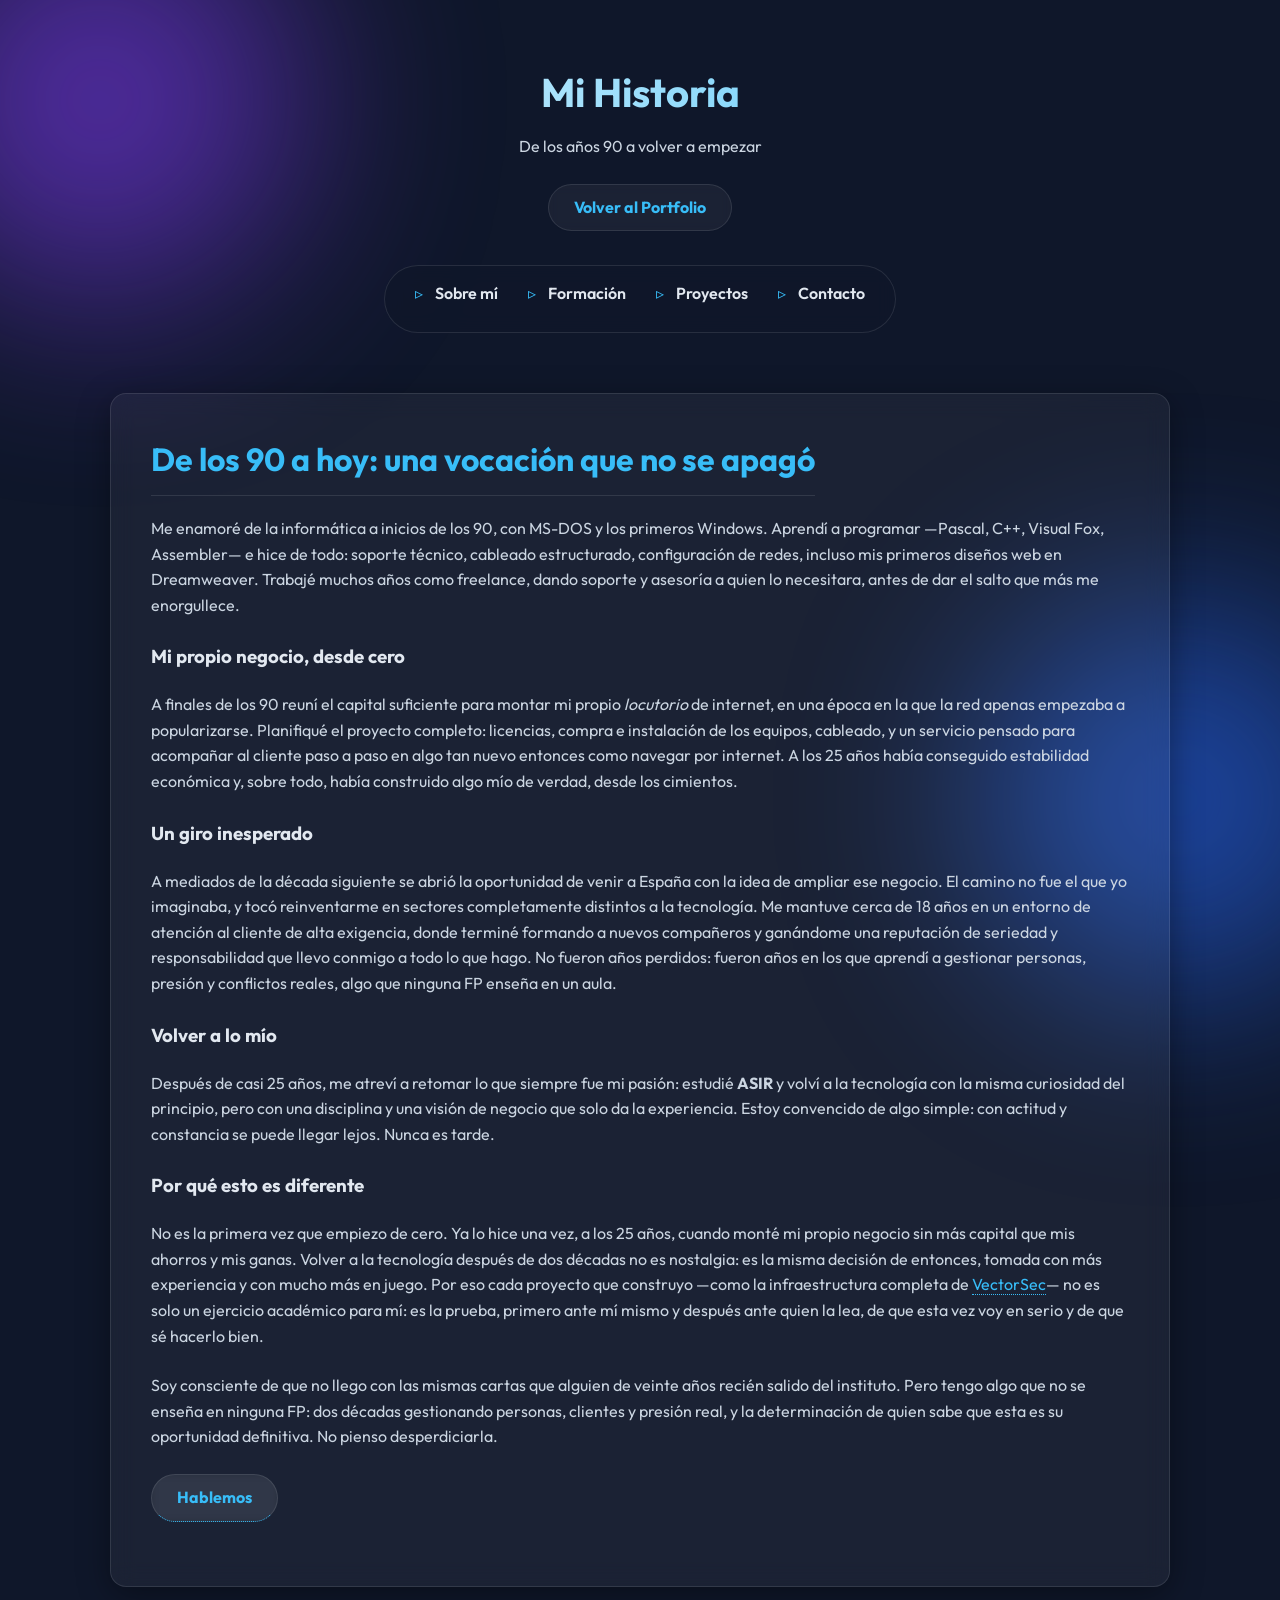
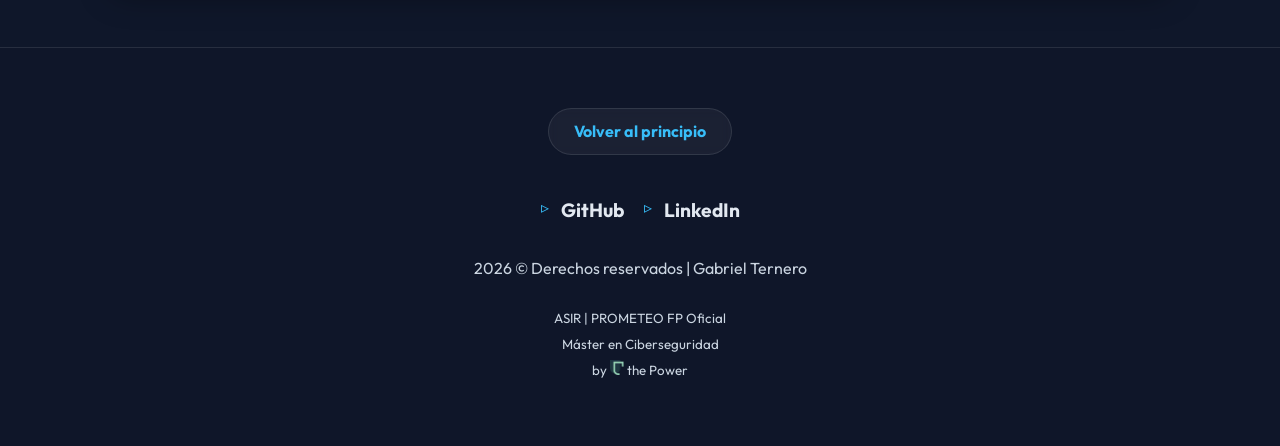
==== historia.html @ 591b1e02 "mi historia" ====
<!DOCTYPE html>
<!-- Sirve para definir el tipo de documento y la versión de HTML que se está utilizando -->
<html lang="es">
<!-- Define el idioma del documento como español -->

<head>
    <!-- "head" Etiqueta que contiene metadatos y enlaces a recursos externos -->
    <meta charset="UTF-8">
    <!-- Define la codificación de caracteres del documento como UTF-8. -->
    <meta name="viewport" content="width=device-width, initial-scale=1.0">
    <!-- Configura la vista para dispositivos móviles, asegurando que el diseño se adapte con el ancho -->
    <meta name="author" content="Gabriel Ternero">
    <!-- Indica el autor del documento -->
    <meta name="copyright" content="Gabriel Ternero 2026">
    <!-- Derechos de autor del documento -->
    <meta name="description"
        content="Mi historia: de la informática de los años 90 a volver, después de dos décadas, a construir una carrera en Administración de Sistemas y Ciberseguridad.">
    <!-- Proporciona una breve descripción del contenido del documento para los motores de búsqueda -->
    <meta name="robots" content="index, follow">
    <!-- Indica a los motores de búsqueda que indexen la página y sigan los enlaces -->
    <link rel="icon" href="./images/favicon-gt.png" type="image/png">
    <!-- Enlaza un icono que se muestra en la pestaña del navegador -->
    <title>Mi Historia | Gabriel Ternero</title>
    <!-- Título del documento que aparece en la pestaña del navegador -->
    <link rel="stylesheet" href="./styles.css">
    <!-- Referencia al archivo "styles" CSS (estilos en CSS), el mismo que el resto del sitio -->
</head>

<body> <!-- cuerpo principal del documento -->

    <div class="gradient">

        <header id="principio"> <!-- Encabezado de la página -->

            <div class="encabezado"> <!-- Caja del titulo principal -->

                <h1>Mi Historia</h1> <!-- El título principal de la página -->

                <p>De los años 90 a volver a empezar</p>

                <p class="linkProf"> <!-- Enlace de vuelta al portfolio -->
                    <a href="index.html#sobre-mi">Volver al Portfolio</a>
                </p>
            </div>
            <div>
                <nav class="navbar"> <!-- Barra de navegación con enlaces a secciones del portfolio principal -->

                    <button class="menu-toggle" aria-label="Abrir menú"> <!-- Botón para menú móvil -->

                        <span></span>
                        <span></span>
                        <span></span>

                    </button>

                    <ul class="nav-list">

                        <li><a href="index.html#sobre-mi">Sobre mí</a></li>
                        <li><a href="index.html#mi-formacion">Formación</a></li>
                        <li><a href="index.html#mis-proyectos">Proyectos</a></li>
                        <li><a href="index.html#contactar">Contacto</a></li>

                    </ul>

                </nav>
            </div>
        </header>

        <main> <!-- Contenido principal de la página -->

            <div class="formacion"> <!-- Reutilizo el estilo "cristal" de la sección Formación para esta historia -->

                <section>

                    <h2 id="mi-historia">De los 90 a hoy: una vocación que no se apagó</h2>

                    <p>Me enamoré de la informática a inicios de los 90, con MS-DOS y los primeros
                        Windows. Aprendí a programar —Pascal, C++, Visual Fox, Assembler— e hice de
                        todo: soporte técnico, cableado estructurado, configuración de redes, incluso
                        mis primeros diseños web en Dreamweaver. Trabajé muchos años como freelance,
                        dando soporte y asesoría a quien lo necesitara, antes de dar el salto que más
                        me enorgullece.</p>

                    <h3>Mi propio negocio, desde cero</h3>

                    <p>A finales de los 90 reuní el capital suficiente para montar mi propio
                        <em>locutorio</em> de internet, en una época en la que la red apenas empezaba a
                        popularizarse. Planifiqué el proyecto completo: licencias, compra e instalación
                        de los equipos, cableado, y un servicio pensado para acompañar al cliente paso
                        a paso en algo tan nuevo entonces como navegar por internet. A los 25 años había
                        conseguido estabilidad económica y, sobre todo, había construido algo mío de
                        verdad, desde los cimientos.</p>

                    <h3>Un giro inesperado</h3>

                    <p>A mediados de la década siguiente se abrió la oportunidad de venir a España con
                        la idea de ampliar ese negocio. El camino no fue el que yo imaginaba, y tocó
                        reinventarme en sectores completamente distintos a la tecnología. Me mantuve
                        cerca de 18 años en un entorno de atención al cliente de alta exigencia, donde
                        terminé formando a nuevos compañeros y ganándome una reputación de seriedad y
                        responsabilidad que llevo conmigo a todo lo que hago. No fueron años perdidos:
                        fueron años en los que aprendí a gestionar personas, presión y conflictos reales,
                        algo que ninguna FP enseña en un aula.</p>

                    <h3>Volver a lo mío</h3>

                    <p>Después de casi 25 años, me atreví a retomar lo que siempre fue mi pasión: estudié
                        <b>ASIR</b> y volví a la tecnología con la misma curiosidad del principio, pero
                        con una disciplina y una visión de negocio que solo da la experiencia. Estoy
                        convencido de algo simple: con actitud y constancia se puede llegar lejos. Nunca
                        es tarde.</p>

                    <h3>Por qué esto es diferente</h3>

                    <p>No es la primera vez que empiezo de cero. Ya lo hice una vez, a los 25 años,
                        cuando monté mi propio negocio sin más capital que mis ahorros y mis ganas.
                        Volver a la tecnología después de dos décadas no es nostalgia: es la misma
                        decisión de entonces, tomada con más experiencia y con mucho más en juego. Por
                        eso cada proyecto que construyo —como la infraestructura completa de
                        <a href="https://github.com/GabTS75/vectorsec-project" target="_blank" rel="noopener noreferrer">VectorSec</a>—
                        no es solo un ejercicio académico para mí: es la prueba, primero ante mí mismo y
                        después ante quien la lea, de que esta vez voy en serio y de que sé hacerlo bien.</p>

                    <p>Soy consciente de que no llego con las mismas cartas que alguien de veinte años
                        recién salido del instituto. Pero tengo algo que no se enseña en ninguna FP: dos
                        décadas gestionando personas, clientes y presión real, y la determinación de quien
                        sabe que esta es su oportunidad definitiva. No pienso desperdiciarla.</p>

                    <p class="linkProf">
                        <a href="index.html#contactar">Hablemos</a>
                    </p>

                </section>

            </div>

        </main>

        <footer id="enlaces"> <!--- Pie de página del documento -->

            <p class="linkProf">
                <a href="#principio">Volver al principio</a>
            </p>

            <div class="links"> <!-- Caja del pie de página -->
                <ul>
                    <li> <!-- Elementos de la lista en línea. -->
                        <a href="https://github.com/GabTS75" target="_blank" rel="noopener noreferrer">GitHub</a>
                    </li>
                    <li>
                        <a href="https://www.linkedin.com/in/jgabrielts/" target="_blank"
                            rel="noopener noreferrer">LinkedIn</a>
                    </li>
                </ul>
            </div>

            <p>2026 &copy; Derechos reservados | Gabriel Ternero</p>
            <p>
                <small>ASIR | PROMETEO FP Oficial <br>
                    Máster en Ciberseguridad <br>
                    by <img src="./images/thepower.png" alt="Logo The Power" style="height: 1.1em;"> the Power
                </small>
            </p>

        </footer>

    </div>

    <script> // Script para el menú de navegación responsive (idéntico al de index.html)
        const menuToggle = document.querySelector('.menu-toggle'); // Selecciona el botón del menú
        const navList = document.querySelector('.nav-list'); // Selecciona la lista de navegación

        menuToggle.addEventListener('click', () => { // Evento de clic en el botón del menú
            navList.classList.toggle('active');
            menuToggle.classList.toggle('open');
        });

        // Cerrar menú al hacer clic en un enlace
        document.querySelectorAll('.nav-list a').forEach(link => { // Selecciona todos los enlaces de la lista de navegación
            link.addEventListener('click', () => { // Evento de clic en cada enlace
                navList.classList.remove('active');
                menuToggle.classList.remove('open');
            });
        });
    </script>

</body>

</html>
---- styles.css ----
@import url("https://fonts.googleapis.com/css2?family=Outfit:wght@300;400;600;700&display=swap");
/* Importamos la fuente 'Outfit' desde Google Fonts */

/* 1. VARIABLES Y CONFIGURACIÓN */
:root {
    --bg-dark: #0f172a;
    /* Azul muy oscuro de fondo */
    --bg-medium: rgba(15, 23, 42, 0.8);
    /* Azul oscuro semi-transparente para capas intermedias */
    --glass-bg: rgba(255, 255, 255, 0.05);
    /* Blanco muy transparente */
    --glass-border: rgba(255, 255, 255, 0.1);
    /* Borde sutil para el efecto cristal */
    --glass-shadow: 0 8px 32px 0 rgba(0, 0, 0, 0.37);
    /* Sombra para dar profundidad */

    --text-main: #e2e8f0;
    /* Blanco opaco para el texto principal */
    --text-muted: #94a3b8;
    /* Gris azulado */
    --text-smoke: #cbd5e1;
    /* Gris claro para el texto secundario */
    --accent: #38bdf8;
    /* Azul cian brillante */
    --accent-hover: #0ea5e9;
    /* Azul cian más oscuro para el hover */

    --gradient-blob-1: #7c3aed;
    /* Violeta */
    --gradient-blob-2: #2563eb;
    /* Azul */
}

* {
    /* Reseteo básico y configuración global */
    margin: 0;
    padding: 0;
    box-sizing: border-box;
    /* Para que el padding no afecte al tamaño total */
    cursor: default !important;
    /* Cursor por defecto (quito la manito del maouse para los links)*/
    /* Si se requiere restaurar (que cambie a "manito" en los enlaces, se elimina esa línea */
}

html {
    scroll-behavior: smooth;
    /* Desplazamiento suave al hacer clic en enlaces de navegación */
}

body {
    font-family: 'Outfit', sans-serif;
    /* Uso una fuente moderna o en su defecto la sans-serif */
    background-color: var(--bg-dark);
    /* Fondo oscuro sólido para un mejor contraste con el efecto cristal */
    color: var(--text-main);
    /* Color de texto principal */
    line-height: 1.6;
    /* Para mejor legibilidad */
    overflow-x: hidden;
    /* Evita el scroll horizontal causado por los blobs animados */
    position: relative;
    /* Para posicionar los blobs de fondo */
}

/* Fondo abstracto animado (Blobs de color detrás del cristal) */
body::before,
body::after {
    content: '';
    /* Elementos vacíos para los blobs de fondo */
    position: fixed;
    /* Fijo para que se mantengan en su lugar al hacer scroll */
    width: 400px;
    height: 400px;
    border-radius: 50%;
    filter: blur(100px);
    /* Ese desenfoque es el que "crea el ambiente" */
    z-index: -1;
    /* Detrás de todo el contenido */
    opacity: 0.6;
    /* Opacidad para que no sean demasiado intrusivos */
    animation: blobAnimation 20s infinite;
    /* Animación suave y lenta */
}

/* Blob Violeta */
body::before {
    background: var(--gradient-blob-1);
    top: -100px;
    left: -100px;
}

/* Blob Azul */
body::after {
    background: var(--gradient-blob-2);
    bottom: -100px;
    right: -100px;
}

/* 2. CLASES (Estilo Cristal) */
.glass,
.sobreMi,
.formacion,
.proyectos,
.contacto {
    background: var(--glass-bg);
    /* Fondo semi-transparente para el efecto cristal */
    backdrop-filter: blur(12px);
    /* Efecto de vidrio esmerilado */
    -webkit-backdrop-filter: blur(12px);
    /* Soporte Safari y Edge */
    border: 1px solid var(--glass-border);
    /* Borde sutil para definir el cristal */
    border-radius: 16px;
    box-shadow: var(--glass-shadow);
}

/* Contenedores principales */
main {
    max-width: 1100px;
    /* Ancho máximo para evitar que el contenido se extienda demasiado en pantallas grandes */
    margin: 40px auto;
    /* Margen superior e inferior a 40px y centrado automático */
    padding: 0 20px;
    /* Espacio lateral de 20px */
    display: flex;
    /* Usamos flexbox para organizar las secciones principales */
    flex-direction: column;
    /* Las secciones se apilan verticalmente */
    gap: 60px;
    /* Separación entre grandes bloques */
}

/* 3. HEADER Y NAV */
header {
    text-align: center;
    padding: 60px 20px 10px 20px;
    /* Espacio de 40px arriba, 20px derecha, 10px abajo y 20px izquierda */
    margin-bottom: 20px;
    /* Espacio debajo del header para separar del contenido */
}

.linkProf a {
    display: inline-block;
    /* Para que el enlace se comporte como un bloque y podamos aplicar padding */
    text-decoration: none;
    /* Quitamos el subrayado */
    background: var(--glass-bg);
    /* Fondo tipo cristal */
    color: var(--accent);
    /* Usamos el azul cian del diseño */
    padding: 10px 25px;
    border-radius: 50px;
    border: 1px solid var(--glass-border);
    /* Borde sutil para el efecto cristal */
    backdrop-filter: blur(5px);
    /* Un poco de desenfoque para el botón */
    font-weight: bold;
    transition: all 0.3s ease;
}

.linkProf a:hover {
    background: rgba(56, 189, 248, 0.2);
    /* Un leve brillo azul */
    color: #fff;
    border-color: var(--accent);
    /* Borde más brillante al hacer hover */
    transform: translateY(-2px);
    /* Pequeño levantamiento al hacer hover */
}

/* Enlaces dentro del párrafo narrativo (para historia.html) */
.formacion p a,
.sobreMi p a {
    color: var(--accent);
    text-decoration: none;
    border-bottom: 1px dotted var(--accent);
    transition: color 0.2s, border-color 0.2s;
}

.formacion p a:hover,
.sobreMi p a:hover {
    color: #fff;
    border-bottom-color: #fff;
}

h1 {
    font-size: 2.5rem;
    background: linear-gradient(to right, #fff, var(--accent));
    /* Degradado para el título */
    background-clip: text;
    /* Clipa el fondo al texto */
    -webkit-background-clip: text;
    /* Soporte Safari y Edge */
    -webkit-text-fill-color: transparent;
    /* Se ve el texto con el degradado */
    margin-bottom: 10px;
}

.infoProf small {
    color: var(--text-muted);
    /* Color gris azulado para el texto secundario */
    font-size: 0.9em;
}

/* Navegación */
.navbar {
    display: flex;
    /* Usamos flexbox para centrar el menú */
    justify-content: center;
    /* Centramos horizontalmente */
    padding: 10px 0;
}

.nav-list {
    list-style: none;
    /* Quitamos los puntos de la lista */
    display: flex;
    gap: 30px;
    background: var(--bg-medium);
    /* Fondo algo más opaco y transparente para el menú */
    padding: 15px 30px;
    border-radius: 50px;
    border: 1px solid var(--glass-border);
    backdrop-filter: blur(10px);
    /* Efecto cristal */
}

.nav-list a {
    text-decoration: none;
    /* Quitamos el subrayado */
    color: var(--text-main);
    font-weight: 600;
    transition: color 0.3s;
}

.nav-list a:hover {
    color: var(--accent);
    /* Efecto hover azul brillante */
}

/* Botón Hamburguesa (no se ve en el PC) */
.menu-toggle {
    display: none;
    /* Se muestra solo en móvil con media query */
    background: none;
    /* Sin fondo para el botón */
    border: none;
    flex-direction: column;
    gap: 5px;
}

/* Las tres líneas del botón hamburguesa */
.menu-toggle span {
    display: block;
    /* Cada línea es un bloque */
    width: 25px;
    /* Ancho de las líneas */
    height: 3px;
    background-color: var(--text-main);
    border-radius: 3px;
    transition: 0.3s;
}

/* 4. SECCIÓN "Sobre mí" */
.sobreMi {
    padding: 40px;
    /* Espacio interno para que el contenido no toque los bordes del cristal */
}

/* Mi imagen flotante pero moderna */
.sobreMi figure {
    float: right;
    /* Imagen flotante a la derecha */
    width: 200px;
    /* Ancho fijo para la imagen */
    margin-top: 110px;
    /* Para que la imagen quede alineada con el título */
    margin-left: 30px;
    margin-bottom: 10px;
    position: relative;
}

.sobreMi img {
    width: 100%;
    /* La imagen ocupa todo el ancho del contenedor */
    border-radius: 12px;
    border: 2px solid var(--accent);
    /* Borde azul cian para destacar la imagen */
    box-shadow: 0 0 20px rgba(56, 189, 248, 0.3);
    /* Resplandor azul cian */
}

/* Mi nombre al pie de la foto, centrado y estilizado */
.sobreMi figcaption {
    text-align: center;
    color: var(--text-muted);
    font-style: italic;
    margin-top: 8px;
}

/* Títulos */
h2 {
    color: var(--accent);
    /* Azul cian para los títulos de las secciones */
    font-size: 2rem;
    margin-bottom: 20px;
    border-bottom: 1px solid var(--glass-border);
    /* Línea sutil debajo del título */
    padding-bottom: 10px;
    display: inline-block;
    /* Para que el borde solo ocupe el ancho del texto (la parte de abajo como subarayado) */
}

p {
    margin-bottom: 1.5rem;
    /* Espacio entre párrafos para mejorar la legibilidad */
    color: var(--text-smoke);
    /* Gris claro para lectura */
}

/* Skills (Habilidades) */
.skills {
    margin-top: 40px;
    /* Separación entre la sección de "Sobre mí" y "Habilidades" */
}

.skills h3 {
    margin-bottom: 20px;
    color: var(--text-main);
}

.hard,
.soft {
    background: rgba(255, 255, 255, 0.03);
    /* Ligeramente más claro que el fondo */
    padding: 20px;
    border-radius: 12px;
    margin-bottom: 20px;
    border: 1px solid var(--glass-border);
    /* Borde sutil para el efecto cristal */
    transition: transform 0.3s, border-color 0.3s;
    /* Transición suave para el hover */

}

.hard:hover,
.soft:hover {
    transform: translateY(-5px);
    /* Pequeño levantamiento al hacer hover */
    box-shadow: 0 15px 30px rgba(0, 0, 0, 0.5);
    /* Sombra más intensa al hacer hover */
    border-color: var(--accent);
    /* Borde más brillante al hacer hover */
}

.hard h4,
.soft h4 {
    color: var(--accent);
    margin-bottom: 15px;
    text-transform: uppercase;
    /* Mayúsculas para los subtítulos de habilidades */
    letter-spacing: 1px;
}

dt {
    color: var(--text-main);
    /* Color blanco opaco para los nombres de las habilidades */
    font-weight: bold;
    margin-top: 10px;
}

dd {
    color: var(--text-muted);
    /* Gris azulado para las descripciones de habilidades */
    margin-left: 10px;
    border-left: 2px solid var(--accent);
    padding-left: 10px;
}

/* 5. SECCIÓN "Formación y Especialización" */
.formacion {
    padding: 40px;
}

.formacion h3 {
    margin-bottom: 20px;
    color: var(--text-main);
}

.formacion h4 {
    color: var(--accent);
    margin-bottom: 10px;
}

.especializacion {
    display: flex;
    /* Flexbox para organizar las especializaciones en una fila */
    flex-wrap: wrap;
    /* Permite que las especializaciones se ajusten a la siguiente línea en pantallas pequeñas */
    gap: 20px;
    /* Espacio entre las especializaciones */
    margin-top: 30px;
}

.ciber,
.iaDatos,
.gls {
    flex: 1 1 300px;
    /* Crece, se encoge y tiene un ancho base de 300px (responsive)*/
    background: rgba(0, 0, 0, 0.2);
    /* Fondo más oscuro para destacar */
    padding: 20px;
    border-radius: 12px;
    border: 1px solid var(--glass-border);
    transition: transform 0.3s, border-color 0.3s;
}

.ciber:hover,
.iaDatos:hover,
.gls:hover {
    transform: translateY(-5px);
    box-shadow: 0 15px 30px rgba(0, 0, 0, 0.5);
    border-color: var(--accent);
}

ul li {
    list-style: none;
    margin-bottom: 10px;
    position: relative;
    padding-left: 20px;
}

/* Agregamos un icono personalizado antes de cada elemento de la lista */
ul li::before {
    content: '▹';
    color: var(--accent);
    position: absolute;
    left: 0;
}

/* 6. SECCIÓN "Proyectos" */
.proyectos {
    padding: 40px;
}

.grid-proyectos {
    display: grid;
    /* Grid automático */
    grid-template-columns: repeat(auto-fit, minmax(300px, 1fr));
    /* Cada tarjeta tiene un ancho mínimo de 300px y se puede ajustar al espacio disponible */
    gap: 25px;
    margin-top: 30px;
}

/* Las tarjetas heredan el efecto glass pero lo reforzamos */
.card {
    background: rgba(255, 255, 255, 0.03);
    overflow: hidden;
    /* Para que la imagen no se salga al hacer zoom, se oculta el exceso */
    transition: transform 0.3s ease;
    display: flex;
    flex-direction: column;
    /* Para que el contenido se apilen en vertical */
}

.card:hover {
    transform: translateY(-10px);
    box-shadow: 0 15px 30px rgba(0, 0, 0, 0.5);
    border-color: var(--accent);
}

.card figure {
    height: 200px;
    /* Altura fija para las imágenes de los proyectos */
    overflow: hidden;
}

.card img {
    width: 100%;
    /* 100% del ancho del contenedor */
    height: 100%;
    /* 100% de la altura del contenedor */
    object-fit: cover;
    /* Recorta la imagen para llenar el espacio */
    transition: transform 0.5s;
    /* Transición suave para el efecto zoom */
}

.card:hover img {
    transform: scale(1.1);
    /* Efecto zoom al pasar el ratón */
}

.card-content {
    padding: 20px;
    display: flex;
    flex-direction: column;
    /* Para que el contenido se apilen en vertical */
    flex-grow: 1;
    /* Para que el contenido ocupe todo el espacio disponible */
}

.card h4 {
    color: #fff;
    /* Color blanco del título de cada proyecto, para destacar sobre el fondo oscuro */
    margin-bottom: 10px;
    font-size: 1.2rem;
}

.card-links {
    margin-top: auto;
    /* Empuja los enlaces (tipo botones) hacia el final del contenido */
    padding-top: 15px;
    display: flex;
    gap: 15px;
    /* Espacio entre los enlaces */
}

.card-links a {
    color: var(--accent);
    text-decoration: none;
    font-size: 0.9em;
    font-weight: bold;
    border: 1px solid var(--accent);
    padding: 5px 15px;
    border-radius: 20px;
    /* Botones redondeados */
    transition: background 0.3s, color 0.3s;
    /* Transición suave para el hover */
}

.card-links a:hover {
    background: var(--accent);
    color: var(--bg-dark);
}

/* 7. SECCIÓN "Contacto" */
.contacto {
    padding: 40px;
}

input,
textarea {
    width: 100%;
    background: rgba(0, 0, 0, 0.3);
    border: 1px solid var(--glass-border);
    padding: 15px;
    color: #fff;
    border-radius: 8px;
    margin-bottom: 20px;
    font-family: inherit;
    /* Para que el texto dentro de los inputs use la misma fuente que el resto del sitio */
}

input:focus,
textarea:focus {
    outline: none;
    /* Quitamos el borde de enfoque predeterminado */
    border-color: var(--accent);
    background: rgba(0, 0, 0, 0.5);
}

input[type="submit"] {
    background: var(--accent);
    /* Botón con el color cyan */
    color: var(--bg-dark);
    /* Texto oscuro para el contraste */
    font-size: 0.9rem;
    font-weight: bold;
    border: none;
    transition: filter 0.3s;
    /* Transición suave para el efecto de brillo */
}

input[type="submit"]:hover {
    filter: brightness(1.3);
    /* Efecto de brillo al hacer hover en el botón de envío */
}

input[type="reset"] {
    background: transparent;
    /* Botón transparente para borrar */
    border: 1px solid var(--text-muted);
    color: var(--text-muted);
    font-size: 0.9rem;
}

/* 8. SECCIÓN "Proyecto Insignia" (VectorSec) */

.featured-project {
    display: flex;
    flex-direction: column;
    border: 1px solid var(--accent);
    box-shadow: 0 0 0 1px rgba(56, 189, 248, 0.15), var(--glass-shadow);
    margin-top: 10px;
    margin-bottom: 40px;
}

.featured-content {
    padding: 32px;
}

.featured-badge {
    display: inline-block;
    font-size: 0.78rem;
    font-weight: 600;
    letter-spacing: 0.03em;
    color: var(--accent);
    background: rgba(56, 189, 248, 0.1);
    border: 1px solid var(--glass-border);
    padding: 5px 14px;
    border-radius: 20px;
    margin-bottom: 14px;
}

.featured-content h4 {
    font-size: 1.4rem;
    margin-bottom: 14px;
}

.featured-content p {
    color: var(--text-smoke);
    margin-bottom: 14px;
}

.featured-modules {
    margin: 18px 0;
    padding-left: 4px;
}

.featured-modules li {
    color: var(--text-smoke);
    font-size: 0.95rem;
    margin-bottom: 8px;
}

.tech-stack {
    display: flex;
    flex-wrap: wrap;
    gap: 10px;
    margin: 20px 0 10px;
}

.tech-tag {
    font-size: 0.82rem;
    color: var(--text-muted);
    border: 1px solid var(--glass-border);
    padding: 5px 13px;
    border-radius: 20px;
    background: var(--glass-bg);
}


/* 9. SECCIÓN "Footer" */
footer {
    text-align: center;
    padding: 60px 10px 40px 10px;
    /* Amplio espacio para el footer */
    border-top: 1px solid var(--glass-border);
    margin-top: 60px;
    /* Separación entre el contenido y el footer */
    background: var(--bg-medium);
}

.links ul {
    display: flex;
    justify-content: center;
    gap: 20px;
    list-style: none;
    margin-top: 40px;
    margin-bottom: 20px;
}

.links a {

    color: var(--text-main);
    text-decoration: none;
    font-size: 1.2rem;
    font-weight: bold;
}

.links a:hover {
    color: var(--accent);
    transition: color 0.3s;

}

/* 10. MEDIA QUERIES */

/* Ajustes para móviles, máximo 768px */
@media (max-width: 768px) {

    /* Ajustes generales */
    main {
        padding: 0 10px;
    }

    /* Ajustes para VectorSec */
    .featured-content {
        padding: 24px;
    }

    .featured-content h4 {
        font-size: 1.2rem;
    }

    /* Menú Móvil Activo */
    .menu-toggle {
        display: flex;
        /* Mostrar botón hamburguesa */
        position: fixed;
        /* Fijo para que siempre esté visible */
        top: 20px;
        /* Posición en la esquina superior --- */
        right: 20px;
        /* --- derecha */
        z-index: 200;
        /* Por encima del menú */
        background: rgba(15, 23, 42, 0.9);
        padding: 10px;
        border-radius: 8px;
    }

    /* Animación del botón al abrir */
    .menu-toggle.open span:nth-child(1) {
        transform: rotate(45deg) translate(5px, 5px);
        /* Primera línea se convierte en diagonal hacia abajo */
    }

    .menu-toggle.open span:nth-child(2) {
        opacity: 0;
        /* La línea del medio desaparece */
    }

    .menu-toggle.open span:nth-child(3) {
        transform: rotate(-45deg) translate(5px, -5px);
        /* Tercera línea se convierte en diagonal hacia arriba */
    }

    .nav-list {
        position: fixed;
        top: 0;
        /* Fijo para que se mantenga en su lugar al hacer scroll */
        right: -100%;
        /* Oculto a la derecha */
        width: 70%;
        /* Ocupa el 70% del ancho de la pantalla */
        height: 100vh;
        /* Altura completa de la pantalla */
        background: rgba(15, 23, 42, 0.95);
        flex-direction: column;
        /* Las opciones del menú se apilan verticalmente */
        justify-content: center;
        align-items: center;
        border-radius: 0;
        transition: right 0.4s ease;
        /* Transición suave para el menú */
        z-index: 150;
        /* Por debajo del botón pero por encima del contenido */
    }

    .nav-list.active {
        right: 0;
        /* El menú se desliza desde la derecha */
    }

    /* Ajustes Sobre Mí en móvil */
    .sobreMi figure {
        float: none;
        /* Quitamos el float para que la imagen se comporte como un bloque */
        margin: 0 auto 10px auto;
        /* Centrado horizontal y margen inferior para separar del texto */
        display: block;
        /* Para que la imagen se comporte como un bloque y se centre */
        width: 150px;
        /* Ancho reducido para móviles */
    }

    h1 {
        font-size: 1.8rem;
    }
}
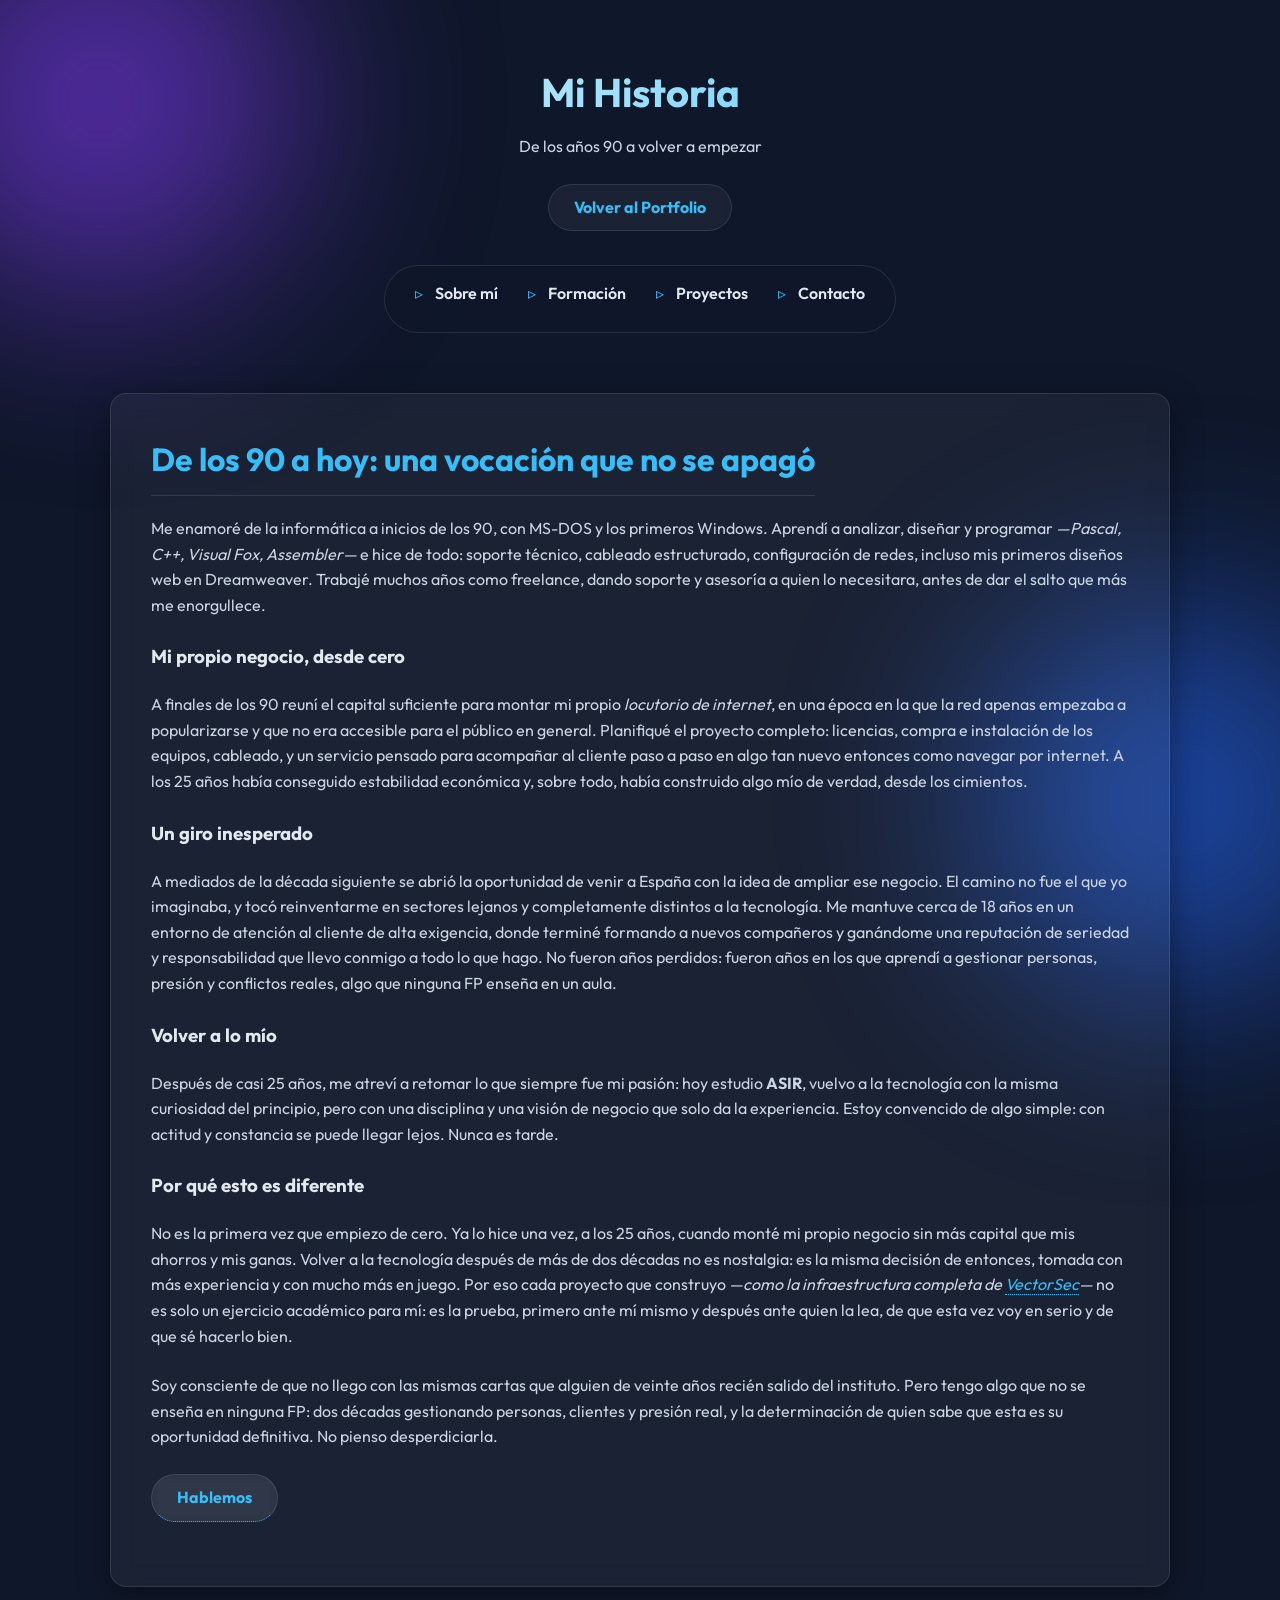
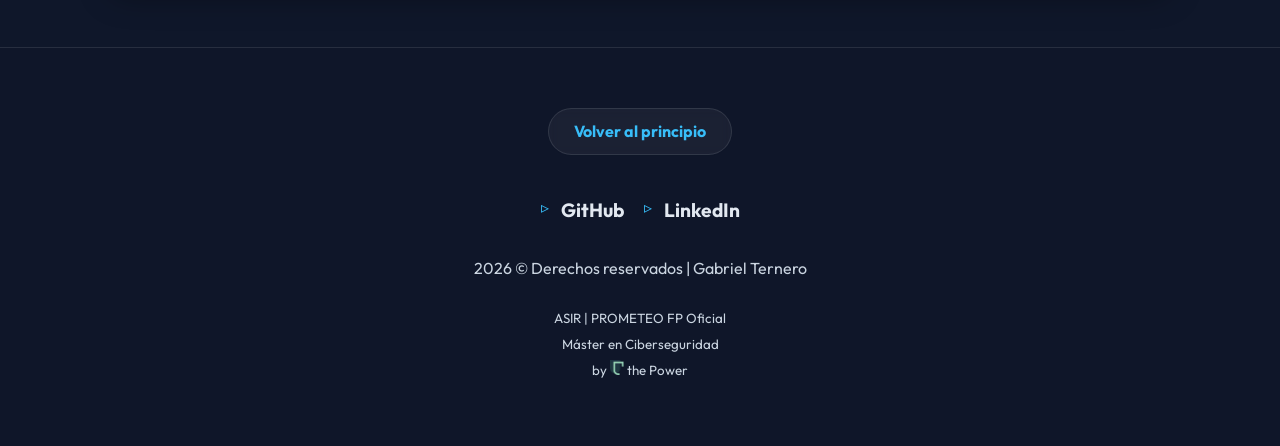
==== commit 65f4de58: "historia Ok" ====
--- a/historia.html
+++ b/historia.html
@@ -75,7 +75,7 @@
                     <h2 id="mi-historia">De los 90 a hoy: una vocación que no se apagó</h2>
 
                     <p>Me enamoré de la informática a inicios de los 90, con MS-DOS y los primeros
-                        Windows. Aprendí a programar —Pascal, C++, Visual Fox, Assembler— e hice de
+                        Windows. Aprendí a analizar, diseñar y programar <em>—Pascal, C++, Visual Fox, Assembler—</em> e hice de
                         todo: soporte técnico, cableado estructurado, configuración de redes, incluso
                         mis primeros diseños web en Dreamweaver. Trabajé muchos años como freelance,
                         dando soporte y asesoría a quien lo necesitara, antes de dar el salto que más
@@ -84,8 +84,8 @@
                     <h3>Mi propio negocio, desde cero</h3>
 
                     <p>A finales de los 90 reuní el capital suficiente para montar mi propio
-                        <em>locutorio</em> de internet, en una época en la que la red apenas empezaba a
-                        popularizarse. Planifiqué el proyecto completo: licencias, compra e instalación
+                        <em>locutorio de internet</em>, en una época en la que la red apenas empezaba a
+                        popularizarse y que no era accesible para el público en general. Planifiqué el proyecto completo: licencias, compra e instalación
                         de los equipos, cableado, y un servicio pensado para acompañar al cliente paso
                         a paso en algo tan nuevo entonces como navegar por internet. A los 25 años había
                         conseguido estabilidad económica y, sobre todo, había construido algo mío de
@@ -95,7 +95,7 @@
 
                     <p>A mediados de la década siguiente se abrió la oportunidad de venir a España con
                         la idea de ampliar ese negocio. El camino no fue el que yo imaginaba, y tocó
-                        reinventarme en sectores completamente distintos a la tecnología. Me mantuve
+                        reinventarme en sectores lejanos y completamente distintos a la tecnología. Me mantuve
                         cerca de 18 años en un entorno de atención al cliente de alta exigencia, donde
                         terminé formando a nuevos compañeros y ganándome una reputación de seriedad y
                         responsabilidad que llevo conmigo a todo lo que hago. No fueron años perdidos:
@@ -104,8 +104,8 @@
 
                     <h3>Volver a lo mío</h3>
 
-                    <p>Después de casi 25 años, me atreví a retomar lo que siempre fue mi pasión: estudié
-                        <b>ASIR</b> y volví a la tecnología con la misma curiosidad del principio, pero
+                    <p>Después de casi 25 años, me atreví a retomar lo que siempre fue mi pasión: hoy estudio
+                        <b>ASIR</b>, vuelvo a la tecnología con la misma curiosidad del principio, pero
                         con una disciplina y una visión de negocio que solo da la experiencia. Estoy
                         convencido de algo simple: con actitud y constancia se puede llegar lejos. Nunca
                         es tarde.</p>
@@ -114,10 +114,10 @@
 
                     <p>No es la primera vez que empiezo de cero. Ya lo hice una vez, a los 25 años,
                         cuando monté mi propio negocio sin más capital que mis ahorros y mis ganas.
-                        Volver a la tecnología después de dos décadas no es nostalgia: es la misma
+                        Volver a la tecnología después de más de dos décadas no es nostalgia: es la misma
                         decisión de entonces, tomada con más experiencia y con mucho más en juego. Por
-                        eso cada proyecto que construyo —como la infraestructura completa de
-                        <a href="https://github.com/GabTS75/vectorsec-project" target="_blank" rel="noopener noreferrer">VectorSec</a>—
+                        eso cada proyecto que construyo <em>—como la infraestructura completa de
+                        <a href="https://github.com/GabTS75/vectorsec-project" target="_blank" rel="noopener noreferrer">VectorSec</a>—</em>
                         no es solo un ejercicio académico para mí: es la prueba, primero ante mí mismo y
                         después ante quien la lea, de que esta vez voy en serio y de que sé hacerlo bien.</p>
 
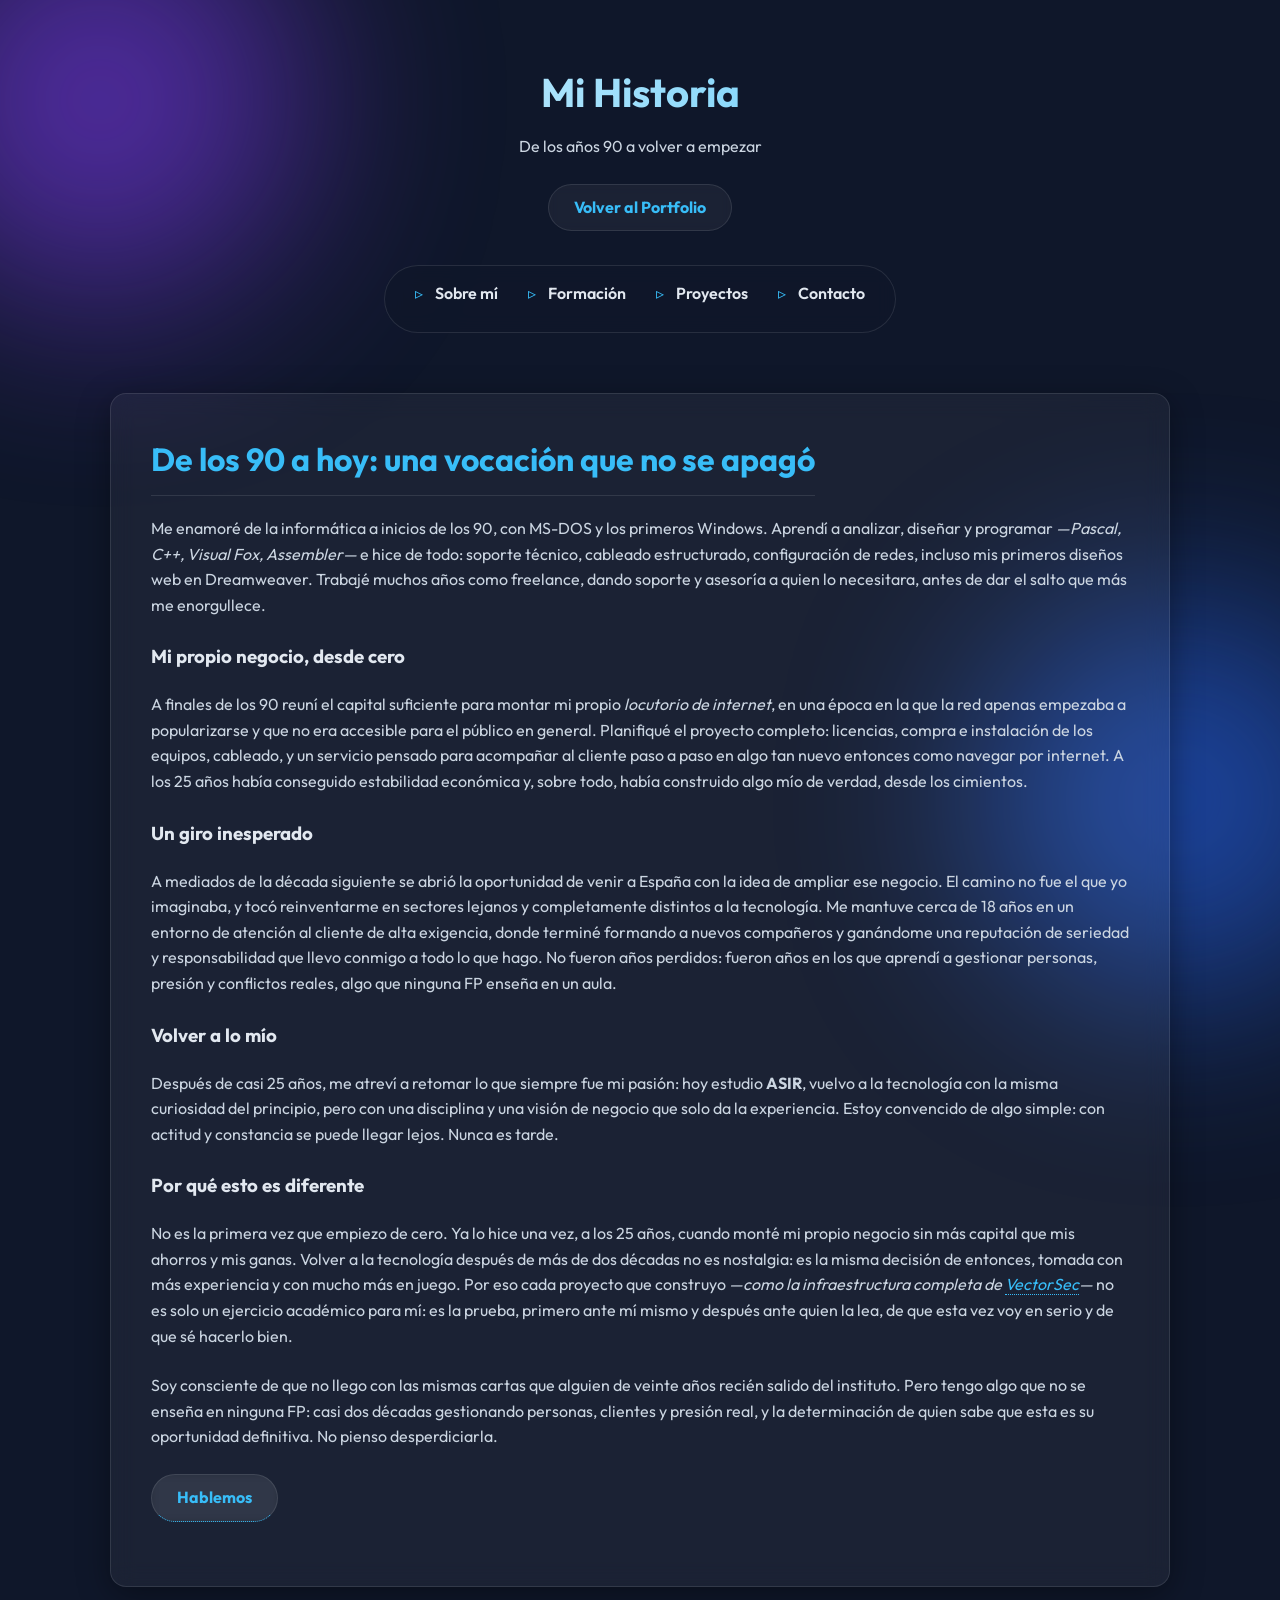
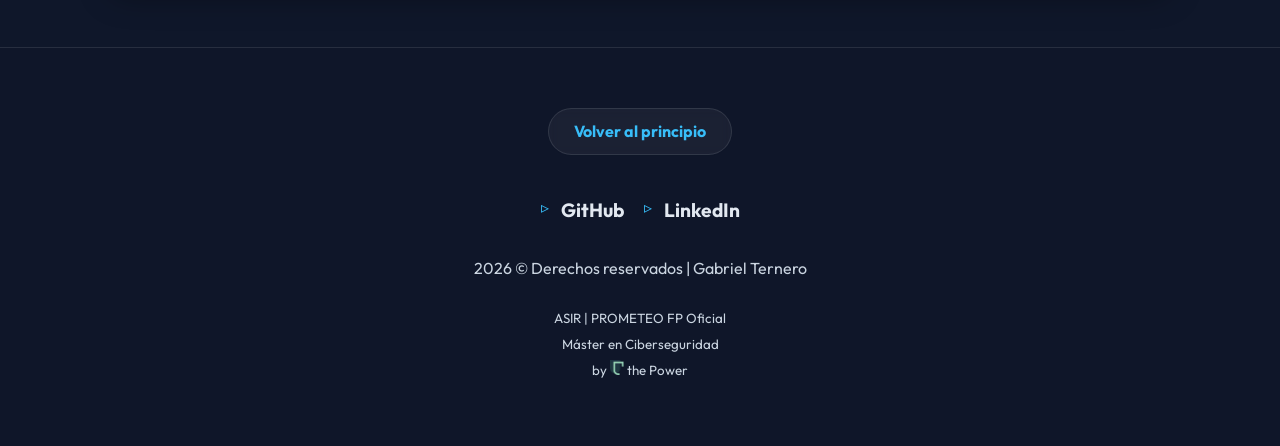
==== commit c9c07525: "mejoras" ====
--- a/historia.html
+++ b/historia.html
@@ -122,7 +122,7 @@
                         después ante quien la lea, de que esta vez voy en serio y de que sé hacerlo bien.</p>
 
                     <p>Soy consciente de que no llego con las mismas cartas que alguien de veinte años
-                        recién salido del instituto. Pero tengo algo que no se enseña en ninguna FP: dos
+                        recién salido del instituto. Pero tengo algo que no se enseña en ninguna FP: casi dos
                         décadas gestionando personas, clientes y presión real, y la determinación de quien
                         sabe que esta es su oportunidad definitiva. No pienso desperdiciarla.</p>
 
